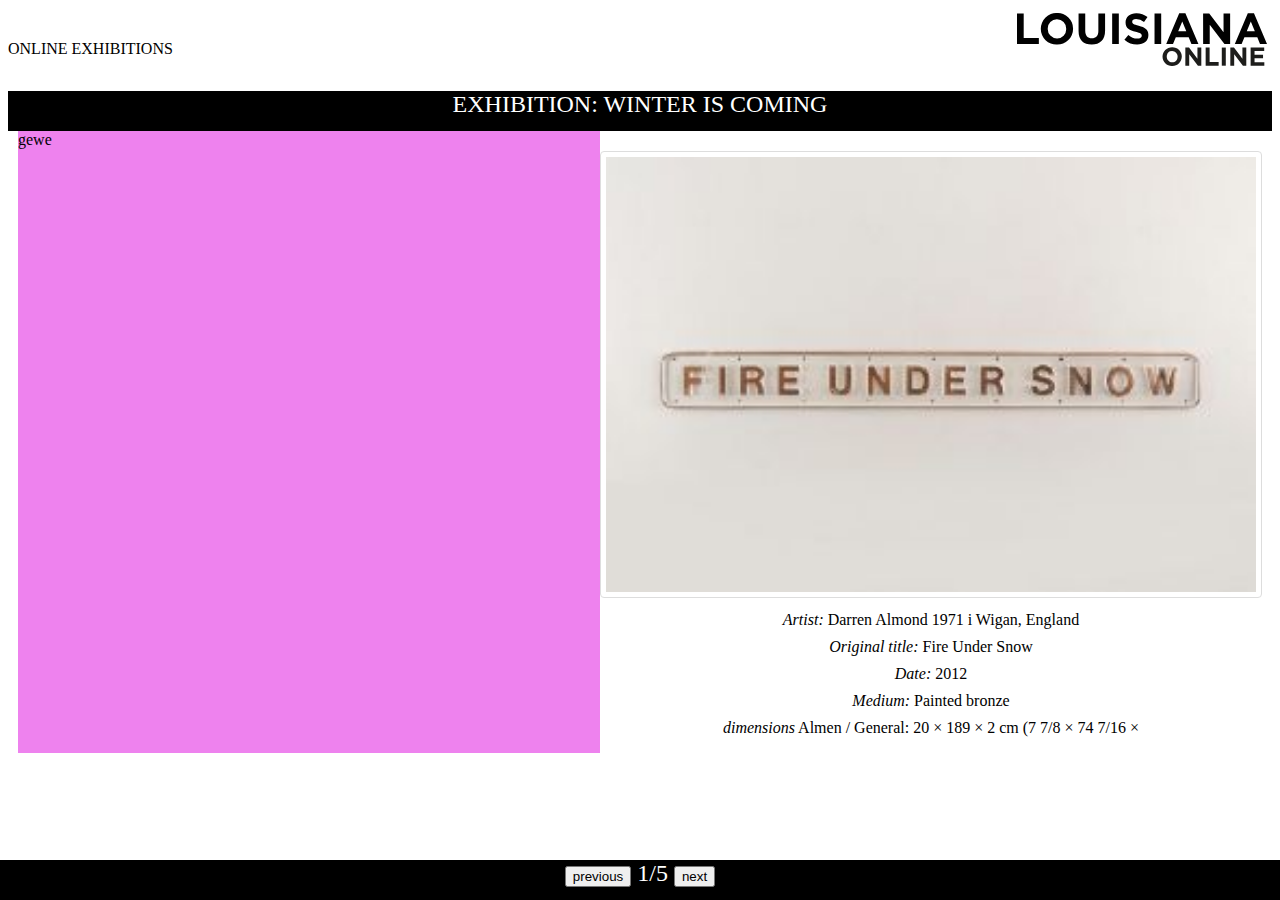
==== winter.html @ 1610bf4c "Add files via upload" ====
<!DOCTYPE html>
<html lang="en">
<head>
    <meta charset="UTF-8">
    <meta http-equiv="X-UA-Compatible" content="IE=edge">
    <meta name="viewport" content="width=device-width, initial-scale=1.0">
    <link rel="stylesheet" href="winter.css">
    <title>Document</title>
</head>
<body>

<header class="Exhibition-header"> 
    <a>ONLINE EXHIBITIONS</a>
    <a href="https://louisiana.dk/"><img src="/IMG/LouisianaOnline.svg" alt="logo" 
    style=width:250px;></a>
</div>
</header>

<div class="LINE"> 
    <a>EXHIBITION: WINTER IS COMING</a>
</div>

<div class="content">

 <div class="text">
 gewe
 </div>

 <div class="picture">
<img src="/IMG/FireUnderSnow.jfif" class=IMGC alt="Fire Under Snow">
<p><em>Artist:</em> Darren Almond 1971 i Wigan, England</p>
<p><em>Original title:</em> Fire Under Snow</p>
<p><em>Date:</em> 2012</p>
<p><em>Medium:</em> Painted bronze</p>
<p><em>dimensions</em> Almen / General: 20 × 189 × 2 cm (7 7/8 × 74 7/16 ×</p>
 </div>

</div>

<footer= class="footer">
    <button type="button">previous</button>
    <span>1/5</span>
    <button type="button">next</button>
</footer>


</body>
</html>
---- winter.css ----
@font-face {
    font-family: GothamMedium;
    src: url(/Gotham-Font/GothamMedium.ttf) format("truetype");

    }

    .body{
        font-family: GothamMedium;
    }

.Exhibition-header{
    display: flex;
    justify-content: space-between;
    align-items: center;
    overflow: hidden;
    background-color: white;
    }

.LINE {
color: white;
background-color: black;
text-align: center;
font-size: 150%;
width: 100%;
height: 40px;

}
.content {
    display: flex;
    flex-wrap: wrap;
    padding-left: 10px;
    padding-right: 10px;
}
.content > *{
    flex: 1 1 500px;
}
.picture{
    text-align: center;
}

.text {
    background-color: violet;
}
.picture{
    padding-top: 20px;
    background-color: white
    
}
p { margin-top: -7px; }
.footer{
    position: fixed;
    left: 0;
    bottom: 0;
    width: 100%;
    background-color: black;
    color: white;
    text-align: center;
    height: 40px;
    font-size: 150%;
}
.button{
    background-color: black;
    color: white;
    font-size: 100%;
    border: white;
    display: inline-block;
}
img[src*="/IMG/LouisianaOnline.svg"] {
    border: none;

}
img {
        width: 650px;
        display: block;
        margin-left: auto;
        margin-right: auto;
        margin-bottom: 20px;
        border: 1px solid #ddd;
        border-radius: 4px;
        padding: 5px;
      }
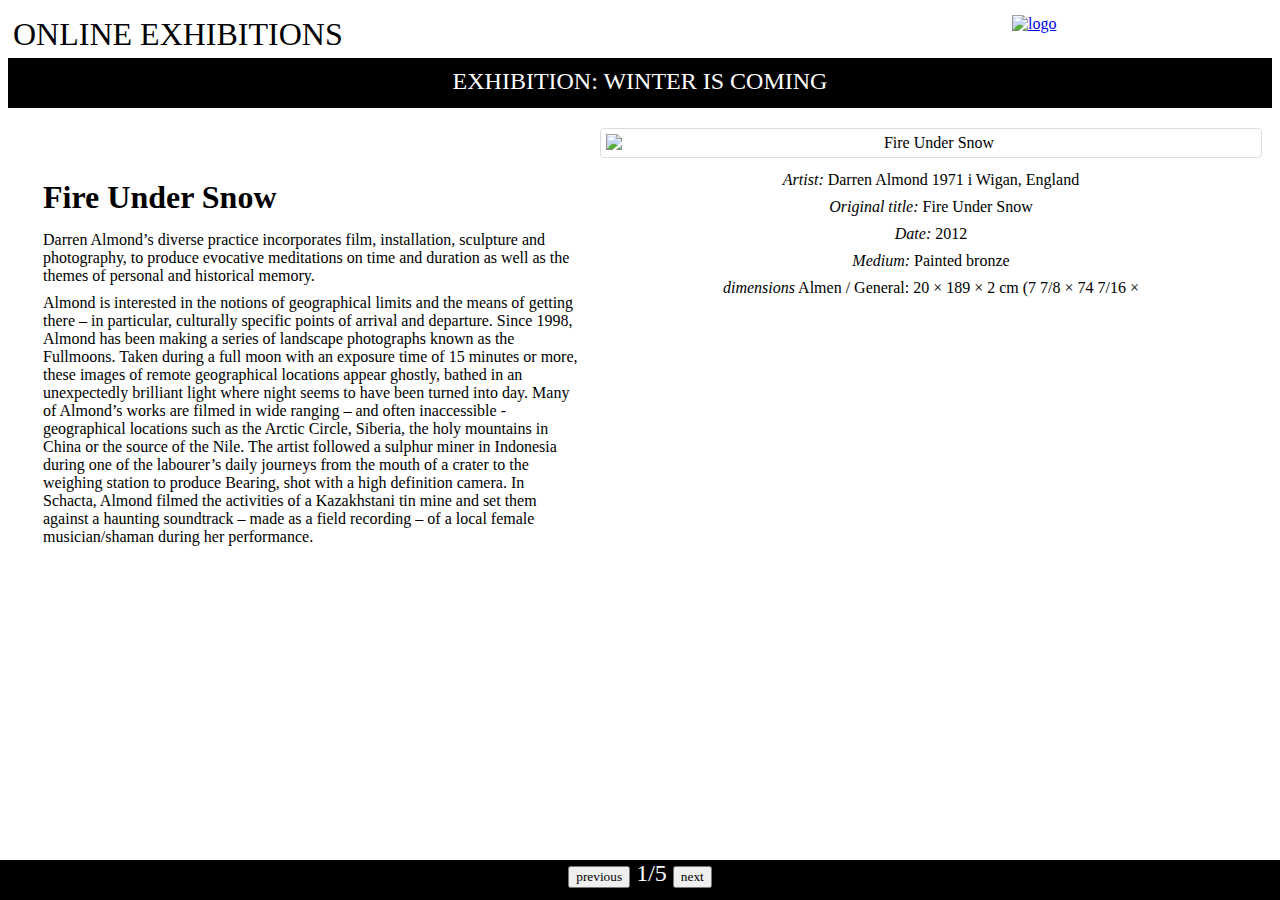
==== commit 5d11c9a5: "Add files via upload" ====
--- a/winter.html
+++ b/winter.html
@@ -5,29 +5,31 @@
     <meta http-equiv="X-UA-Compatible" content="IE=edge">
     <meta name="viewport" content="width=device-width, initial-scale=1.0">
     <link rel="stylesheet" href="winter.css">
-    <title>Document</title>
+    <title>winter</title>
 </head>
 <body>
 
 <header class="Exhibition-header"> 
-    <a>ONLINE EXHIBITIONS</a>
-    <a href="https://louisiana.dk/"><img src="/IMG/LouisianaOnline.svg" alt="logo" 
+    <a class="back" href="index.html">ONLINE EXHIBITIONS</a>
+    <a href="https://louisiana.dk/"><img src="/louisiana/IMG/LouisianaOnline.svg" alt="logo" 
     style=width:250px;></a>
 </div>
 </header>
 
 <div class="LINE"> 
-    <a>EXHIBITION: WINTER IS COMING</a>
+    <a>EXHIBITION: WINTER IS COMING </a>
 </div>
 
 <div class="content">
 
  <div class="text">
- gewe
- </div>
+<H1>Fire Under Snow</H1>
+<p>Darren Almond’s diverse practice incorporates film, installation, sculpture and photography, to produce evocative meditations on time and duration as well as the themes of personal and historical memory.</p>
+<p>Almond is interested in the notions of geographical limits and the means of getting there – in particular, culturally specific points of arrival and departure. Since 1998, Almond has been making a series of landscape photographs known as the Fullmoons. Taken during a full moon with an exposure time of 15 minutes or more, these images of remote geographical locations appear ghostly, bathed in an unexpectedly brilliant light where night seems to have been turned into day. Many of Almond’s works are filmed in wide ranging – and often inaccessible - geographical locations such as the Arctic Circle, Siberia, the holy mountains in China or the source of the Nile. The artist followed a sulphur miner in Indonesia during one of the labourer’s daily journeys from the mouth of a crater to the weighing station to produce Bearing, shot with a high definition camera. In Schacta, Almond filmed the activities of a Kazakhstani tin mine and set them against a haunting soundtrack – made as a field recording – of a local female musician/shaman during her performance.</p> 
+</div>
 
  <div class="picture">
-<img src="/IMG/FireUnderSnow.jfif" class=IMGC alt="Fire Under Snow">
+<img src="/louisiana/IMG/FireUnderSnow.jfif" class=IMGC alt="Fire Under Snow">
 <p><em>Artist:</em> Darren Almond 1971 i Wigan, England</p>
 <p><em>Original title:</em> Fire Under Snow</p>
 <p><em>Date:</em> 2012</p>
@@ -38,9 +40,13 @@
 </div>
 
 <footer= class="footer">
-    <button type="button">previous</button>
+    <button type="button"onclick="window.location.href='winter.html';">
+        previous
+    </button>
     <span>1/5</span>
-    <button type="button">next</button>
+    <button type="button"onclick="window.location.href='winter2.html';">
+        next
+    </button>
 </footer>
 
 
--- a/winter.css
+++ b/winter.css
@@ -1,19 +1,30 @@
 @font-face {
     font-family: GothamMedium;
-    src: url(/Gotham-Font/GothamMedium.ttf) format("truetype");
+    src: url(/louisiana/Gotham-Font/GothamMedium.ttf) format("truetype");
 
     }
 
-    .body{
-        font-family: GothamMedium;
-    }
+*{
+    font-family: gothamMedium;
+}
+
 
 .Exhibition-header{
+    margin-top: 10px;
+    margin-right: 5px;
+    margin-left: 5px;
     display: flex;
     justify-content: space-between;
     align-items: center;
     overflow: hidden;
     background-color: white;
+    }
+
+    .back {
+        color: black;
+        text-decoration: none;
+        text-transform: uppercase;
+        font-size: 200%
     }
 
 .LINE {
@@ -23,6 +34,7 @@
 font-size: 150%;
 width: 100%;
 height: 40px;
+padding-top: 10px;
 
 }
 .content {
@@ -36,14 +48,13 @@
 }
 .picture{
     text-align: center;
+    background-color: white;
 }
 
-.text {
-    background-color: violet;
-}
 .picture{
     padding-top: 20px;
-    background-color: white
+    background-color: white;
+    
     
 }
 p { margin-top: -7px; }
@@ -79,5 +90,13 @@
         border-radius: 4px;
         padding: 5px;
       }
+      .text{
+         margin-top: 50px;
+         margin-left: 25px;
+         margin-right: 20px;
+          font-size: 100%;
+          text-align: left;
+    
+      }
       
 
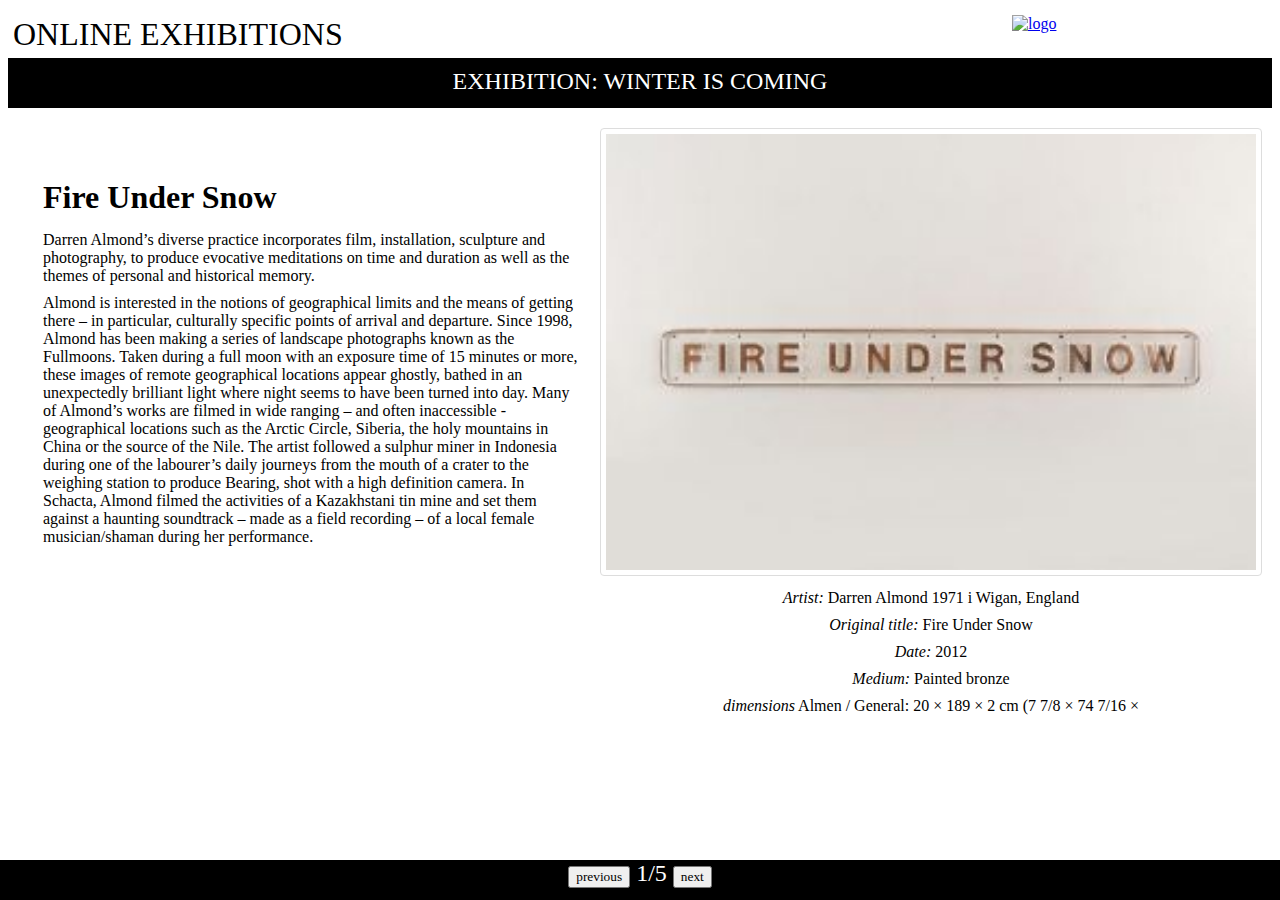
==== commit 47a153ba: "img fix" ====
--- a/winter.html
+++ b/winter.html
@@ -29,7 +29,7 @@
 </div>
 
  <div class="picture">
-<img src="/louisiana/IMG/FireUnderSnow.jfif" class=IMGC alt="Fire Under Snow">
+<img src="/IMG/FireUnderSnow.jfif" class=IMGC alt="Fire Under Snow">
 <p><em>Artist:</em> Darren Almond 1971 i Wigan, England</p>
 <p><em>Original title:</em> Fire Under Snow</p>
 <p><em>Date:</em> 2012</p>
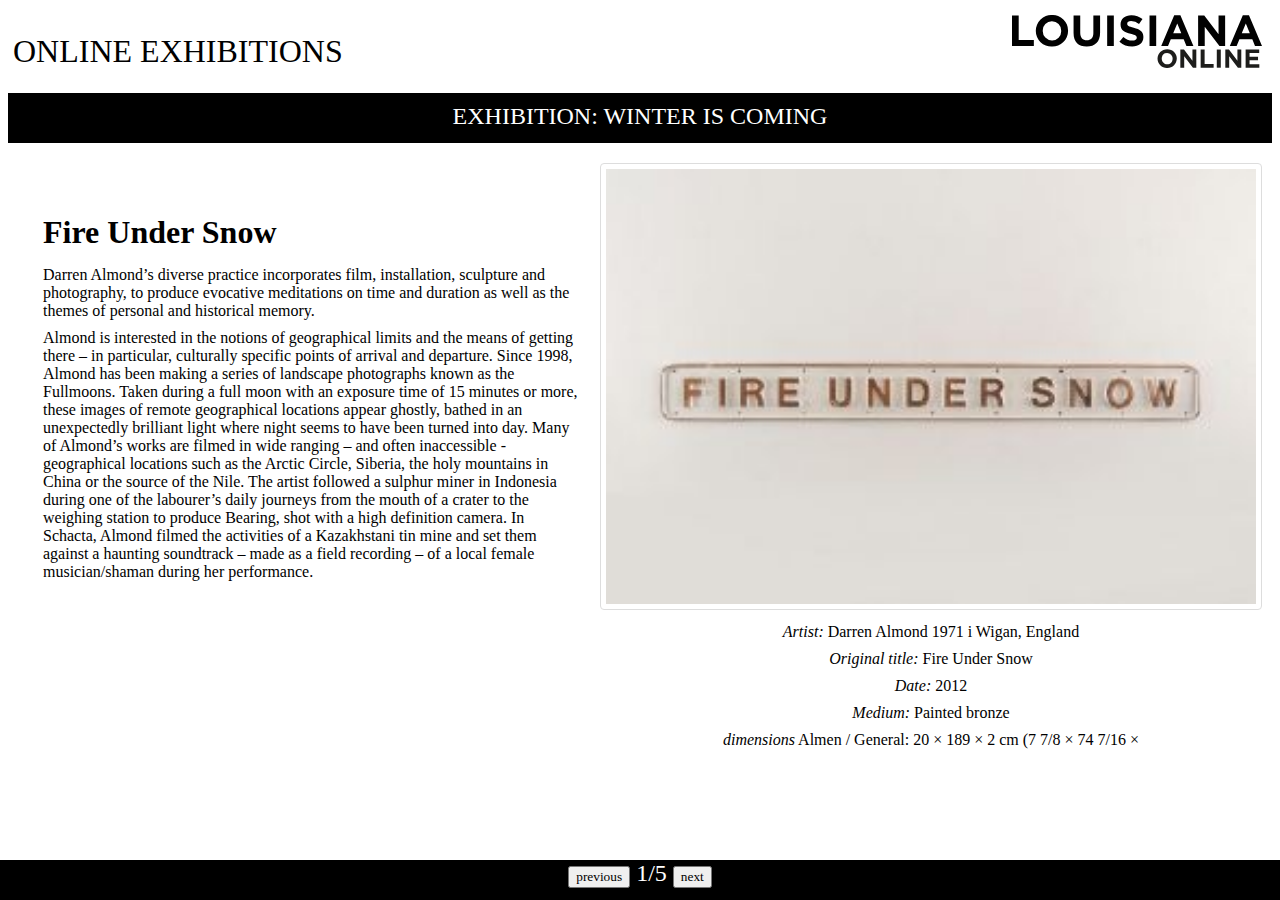
==== commit d25b6727: "img fix" ====
--- a/winter.html
+++ b/winter.html
@@ -11,7 +11,7 @@
 
 <header class="Exhibition-header"> 
     <a class="back" href="index.html">ONLINE EXHIBITIONS</a>
-    <a href="https://louisiana.dk/"><img src="/louisiana/IMG/LouisianaOnline.svg" alt="logo" 
+    <a href="https://louisiana.dk/"><img src="/IMG/LouisianaOnline.svg" alt="logo" 
     style=width:250px;></a>
 </div>
 </header>
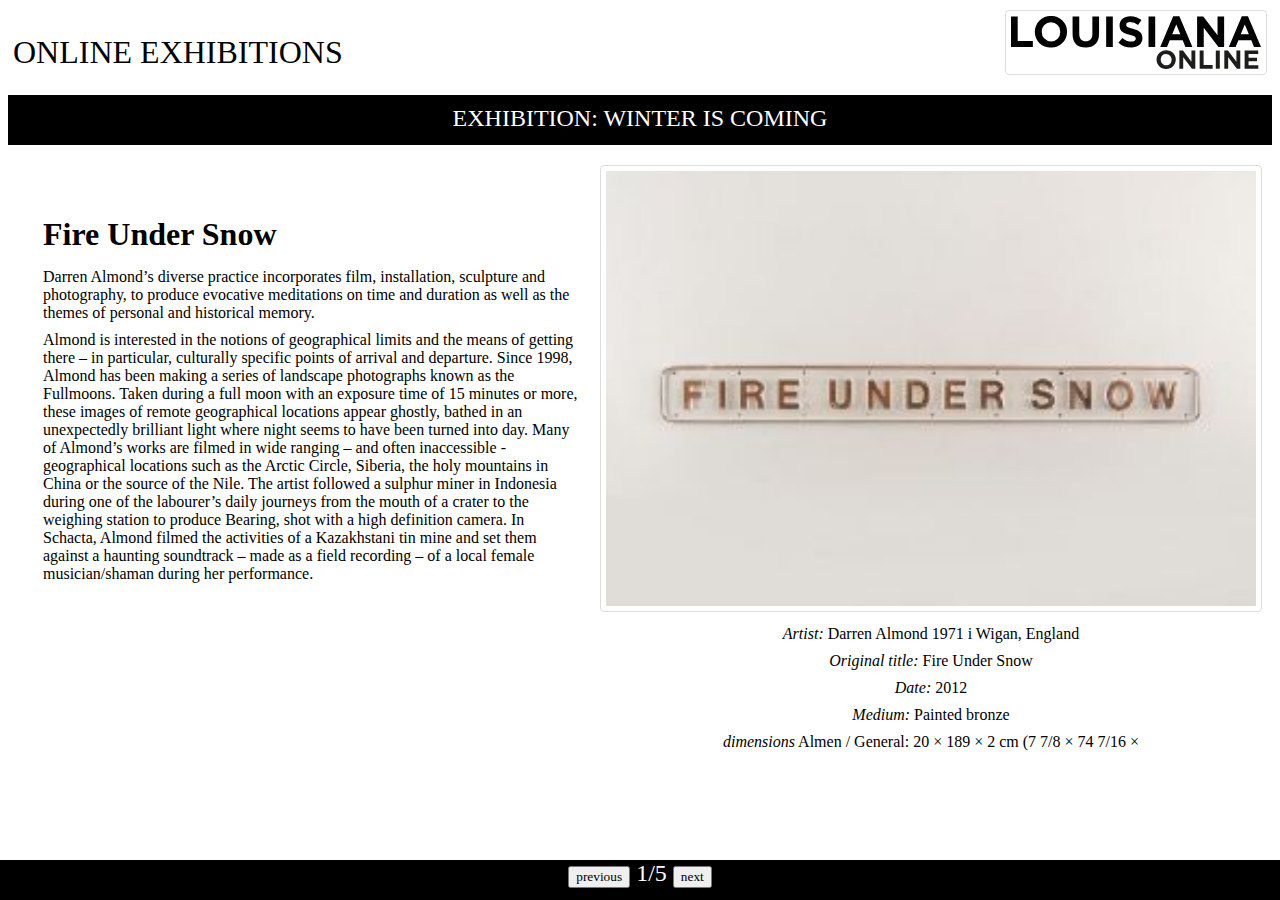
==== commit 2e83fabf: "test" ====
--- a/winter.html
+++ b/winter.html
@@ -11,7 +11,7 @@
 
 <header class="Exhibition-header"> 
     <a class="back" href="index.html">ONLINE EXHIBITIONS</a>
-    <a href="https://louisiana.dk/"><img src="/IMG/LouisianaOnline.svg" alt="logo" 
+    <a href="https://louisiana.dk/"><img src="/images/LouisianaOnline.svg" alt="logo" 
     style=width:250px;></a>
 </div>
 </header>
@@ -29,7 +29,7 @@
 </div>
 
  <div class="picture">
-<img src="/IMG/FireUnderSnow.jfif" class=IMGC alt="Fire Under Snow">
+<img src="/images/FireUnderSnow.jfif" class=IMGC alt="Fire Under Snow">
 <p><em>Artist:</em> Darren Almond 1971 i Wigan, England</p>
 <p><em>Original title:</em> Fire Under Snow</p>
 <p><em>Date:</em> 2012</p>
